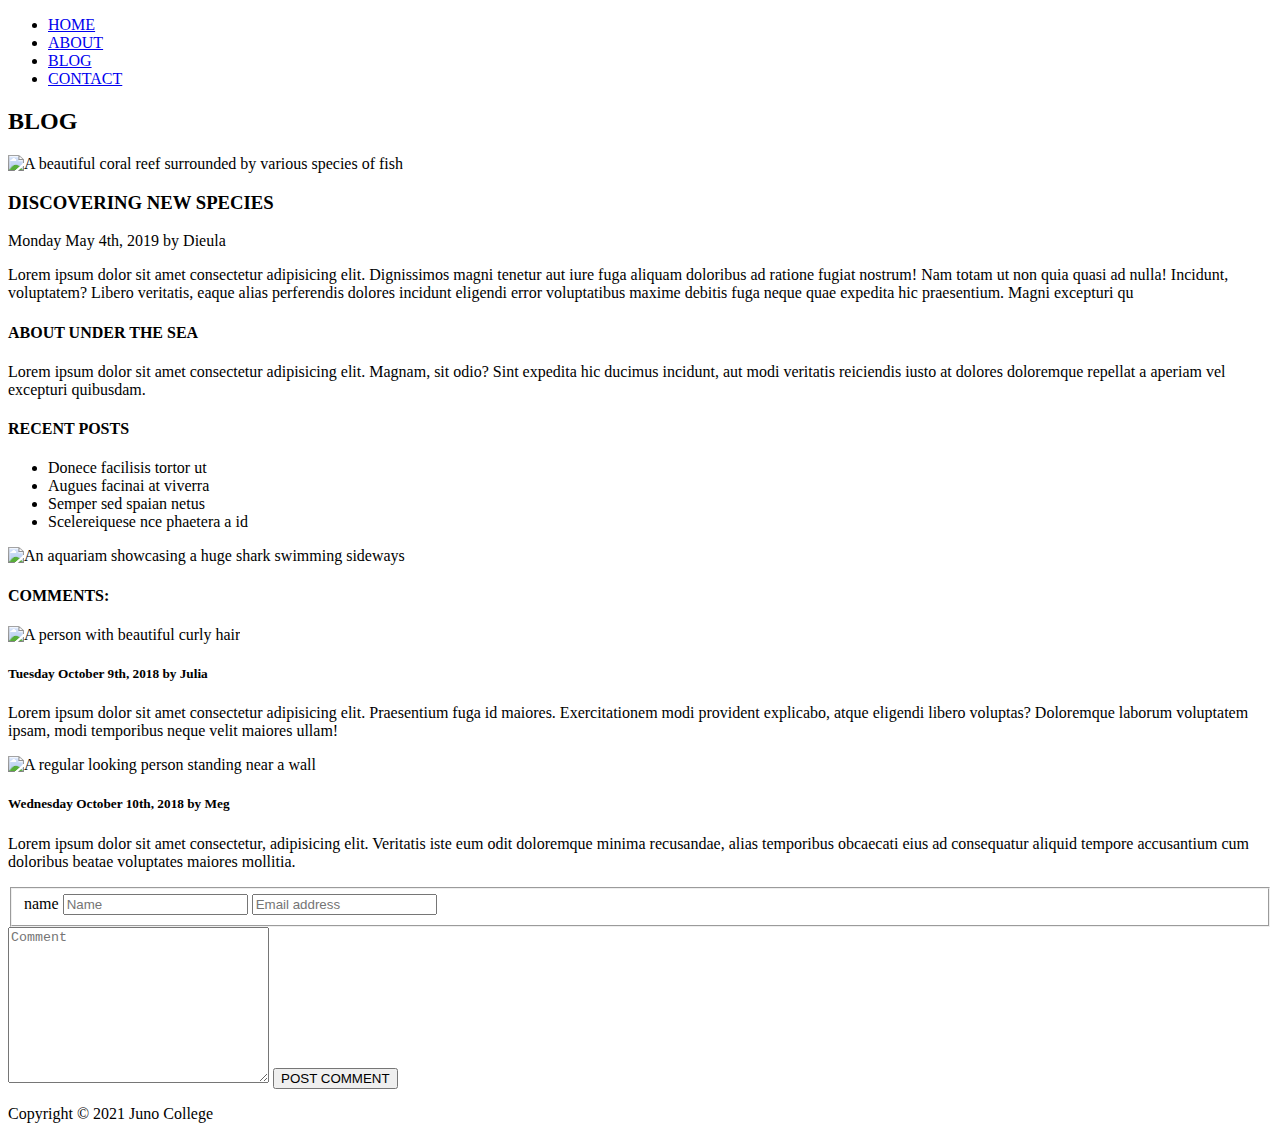
==== blog.html @ 5116150b "Created html for Blog page" ====
<!DOCTYPE html>
<html lang="en">
<head>
    <meta charset="UTF-8">
    <meta http-equiv="X-UA-Compatible" content="IE=edge">
    <meta name="viewport" content="width=device-width, initial-scale=1.0">
    <title>Blog</title>
    <link rel="stylesheet" href="styles/styles.css">
</head>
<body class="blog">

    <header class="wrapper">
        <nav>
            <ul>
                <li><a href="#home">HOME</a></li>
                <li><a href="#about">ABOUT</a></li>
                <li><a href="#blog">BLOG</a></li>
                <li><a href="#contact">CONTACT</a></li>
            </ul>
        </nav>
    </header>

    <main>
        <section class="page-one">
            <div class="info">
                <h2>BLOG</h2>
                <div class="background-design">
                    <div class="background-lightblue"></div>
                    <img src="../project-1-under-the-sea/under-the-sea-assets/blog-post-image.jpg" alt="A beautiful coral reef surrounded by various species of fish">
                </div>
                <div class="info-paragraph wrapper">
                    <h3>DISCOVERING NEW SPECIES</h3>
                    <p>Monday May 4th, 2019 by Dieula</p>
                    <p>Lorem ipsum dolor sit amet consectetur adipisicing elit. Dignissimos magni tenetur aut iure fuga aliquam doloribus ad ratione fugiat nostrum! Nam totam ut non quia quasi ad nulla! Incidunt, voluptatem?
                    Libero veritatis, eaque alias perferendis dolores incidunt eligendi error voluptatibus maxime debitis fuga neque quae expedita hic praesentium. Magni excepturi qu</p>
                </div>
            </div>
            <div class="about">
                <div class="about-info wrapper">
                    <div>
                        <h4>ABOUT UNDER THE SEA</h4>
                        <p>Lorem ipsum dolor sit amet consectetur adipisicing elit. Magnam, sit odio? Sint expedita hic ducimus incidunt, aut modi veritatis reiciendis iusto at dolores doloremque repellat a aperiam vel excepturi quibusdam.</p>
                    </div>
                    <div>
                        <h4>RECENT POSTS</h4>
                        <ul>
                            <li>Donece facilisis tortor ut</li>
                            <li>Augues facinai at viverra</li>
                            <li>Semper sed spaian netus</li>
                            <li>Scelereiquese nce phaetera a id</li>
                        </ul>
                    </div>
                </div>
                <img src="../project-1-under-the-sea/under-the-sea-assets/side-blog-image.jpg" alt="An aquariam showcasing a huge shark swimming sideways">
            </div>
        </section>

        <section class="comments wrapper">
            <div class="comments-one">
                <h4>COMMENTS:</h4>
                <div class="comments-info">
                    <img src="../project-1-under-the-sea/under-the-sea-assets/comment-1.jpg" alt="A person with beautiful curly hair">
                    <div>
                        <h5>Tuesday October 9th, 2018 by Julia</h5>
                        <p>Lorem ipsum dolor sit amet consectetur adipisicing elit. Praesentium fuga id maiores. Exercitationem modi provident explicabo, atque eligendi libero voluptas? Doloremque laborum voluptatem ipsam, modi temporibus neque velit maiores ullam!</p>
                    </div>
                </div>
                <div class="comments-info">
                    <img src="../project-1-under-the-sea/under-the-sea-assets/comment-2.jpg" alt="A regular looking person standing near a wall">
                    <div>
                        <h5>Wednesday October 10th, 2018 by Meg</h5>
                        <p>Lorem ipsum dolor sit amet consectetur, adipisicing elit. Veritatis iste eum odit doloremque minima recusandae, alias temporibus obcaecati eius ad consequatur aliquid tempore accusantium cum doloribus beatae voluptates maiores mollitia.</p>
                    </div>
                </div>
            </div>
            <form action="submit.php" method="POST">
                <fieldset>
                    <label for="name" class="visuallyHidden">name</label>
                    <input type="text" name="use-name" id="name" placeholder="Name">
                    <label for="email" class="visuallyHidden"></label>
                    <input type="email" name="user-email" id="email" placeholder="Email address">
                </fieldset>
                <textarea name="comment" id="comment" cols="30" rows="10" placeholder="Comment"></textarea>
                <button type="submit">POST COMMENT</button>
            </form>
        </section>
    </main>
    <footer>
        <p>Copyright &copy; 2021 Juno College</p>
    </footer>
</body>
</html>
---- styles/styles.css ----
/*# sourceMappingURL=styles.css.map */
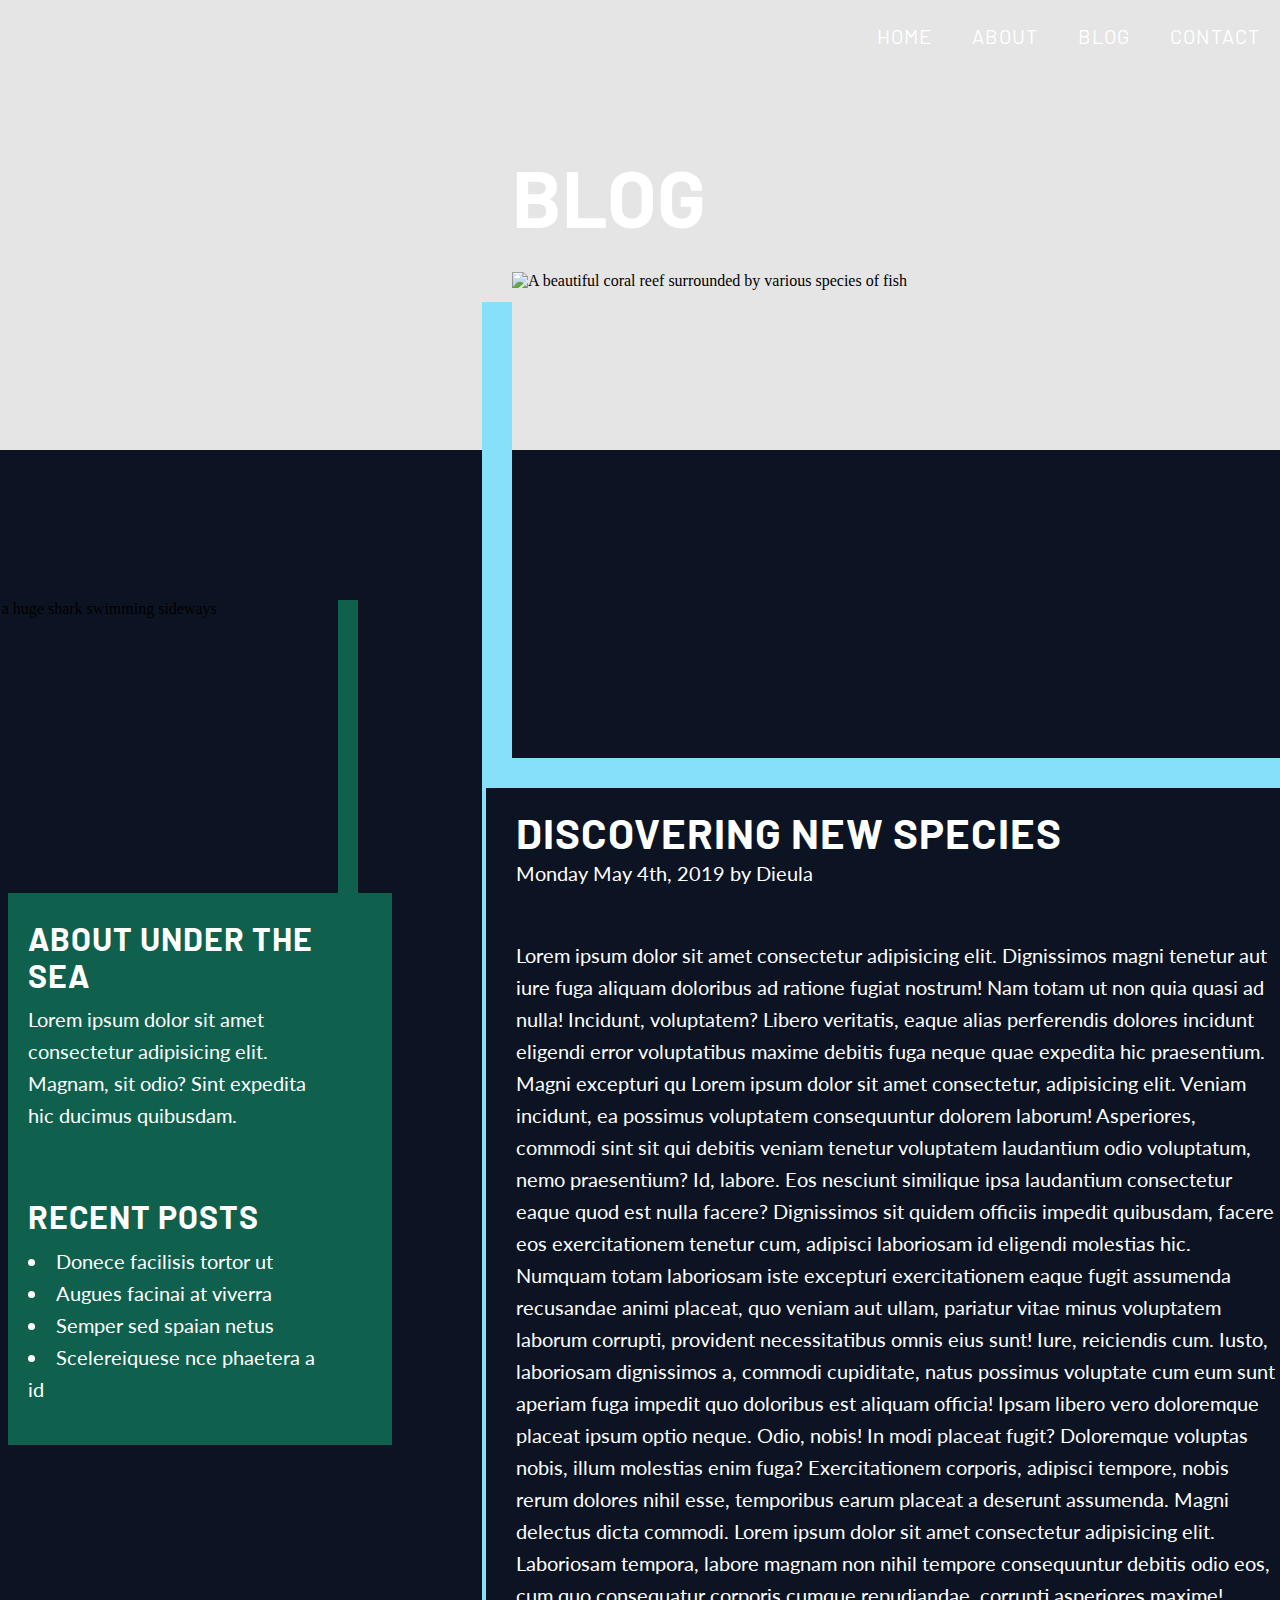
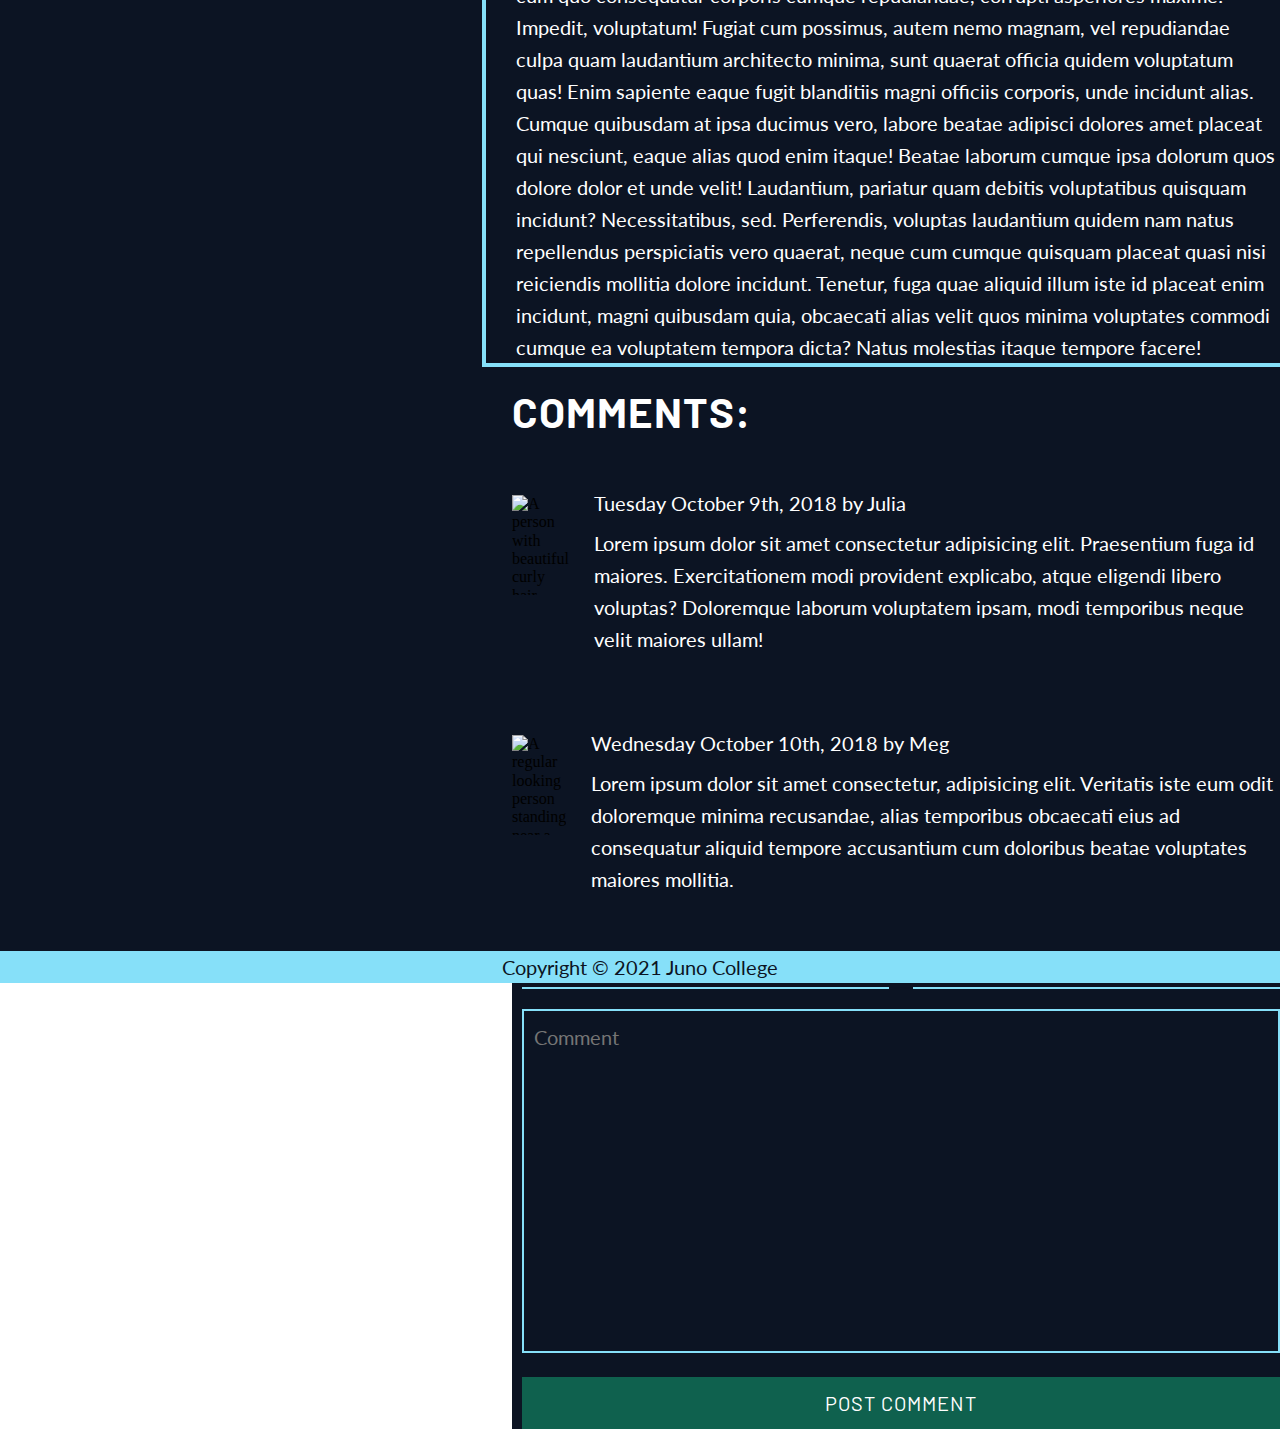
==== commit 5568dc88: "Finished CSS" ====
--- a/blog.html
+++ b/blog.html
@@ -7,86 +7,97 @@
     <title>Blog</title>
     <link rel="stylesheet" href="styles/styles.css">
 </head>
+
 <body class="blog">
-
-    <header class="wrapper">
-        <nav>
+    <header>
+        <nav class="wrapper">
             <ul>
-                <li><a href="#home">HOME</a></li>
-                <li><a href="#about">ABOUT</a></li>
-                <li><a href="#blog">BLOG</a></li>
-                <li><a href="#contact">CONTACT</a></li>
+                <li><a href="file:///c:/Users/erich/Desktop/Bootcamp/projects/eric-howell-project1/index.html">HOME</a></li>
+                <li><a href="file:///c:/Users/erich/Desktop/Bootcamp/projects/eric-howell-project1/index.html#about">ABOUT</a></li>
+                <li><a href="file:///c:/Users/erich/Desktop/Bootcamp/projects/eric-howell-project1/blog.html">BLOG</a></li>
+                <li><a href="file:///c:/Users/erich/Desktop/Bootcamp/projects/eric-howell-project1/contact.html#contact">CONTACT</a></li>
             </ul>
         </nav>
     </header>
 
     <main>
-        <section class="page-one">
-            <div class="info">
+    
+        <div class="main wrapper">
+            <aside>
+                <img class="background-design2" src="../project-1-under-the-sea/under-the-sea-assets/side-blog-image.jpg"
+                alt="An aquariam showcasing a huge shark swimming sideways">
+                <div class="aside-info">
+                    <div class="aside-info-paragraphs">
+                        <h4>ABOUT UNDER THE SEA</h4>
+                        <p>Lorem ipsum dolor sit amet consectetur adipisicing elit. Magnam, sit odio? Sint expedita hic ducimus quibusdam.</p>
+                    </div>
+                    <div class="aside-info-paragraphs">
+                        <h4>RECENT POSTS</h4>
+                        <ul>
+                            <li> Donece facilisis tortor ut</li>
+                            <li> Augues facinai at viverra</li>
+                            <li> Semper sed spaian netus</li>
+                            <li> Scelereiquese nce phaetera a id</li>
+                        </ul>
+                    </div>
+                </div>
+            </aside>
+
+            <section>
                 <h2>BLOG</h2>
-                <div class="background-design">
-                    <div class="background-lightblue"></div>
-                    <img src="../project-1-under-the-sea/under-the-sea-assets/blog-post-image.jpg" alt="A beautiful coral reef surrounded by various species of fish">
-                </div>
-                <div class="info-paragraph wrapper">
+                <img  class="background-design" src="../project-1-under-the-sea/under-the-sea-assets/blog-post-image.jpg" alt="A beautiful coral reef surrounded by various species of fish">
+                <div class="info">
                     <h3>DISCOVERING NEW SPECIES</h3>
                     <p>Monday May 4th, 2019 by Dieula</p>
                     <p>Lorem ipsum dolor sit amet consectetur adipisicing elit. Dignissimos magni tenetur aut iure fuga aliquam doloribus ad ratione fugiat nostrum! Nam totam ut non quia quasi ad nulla! Incidunt, voluptatem?
-                    Libero veritatis, eaque alias perferendis dolores incidunt eligendi error voluptatibus maxime debitis fuga neque quae expedita hic praesentium. Magni excepturi qu</p>
+                    Libero veritatis, eaque alias perferendis dolores incidunt eligendi error voluptatibus maxime debitis fuga neque quae expedita hic praesentium. Magni excepturi qu
+                    Lorem ipsum dolor sit amet consectetur, adipisicing elit. Veniam incidunt, ea possimus voluptatem consequuntur dolorem laborum! Asperiores, commodi sint sit qui debitis veniam tenetur voluptatem laudantium odio voluptatum, nemo praesentium?
+                    Id, labore. Eos nesciunt similique ipsa laudantium consectetur eaque quod est nulla facere? Dignissimos sit quidem officiis impedit quibusdam, facere eos exercitationem tenetur cum, adipisci laboriosam id eligendi molestias hic.
+                    Numquam totam laboriosam iste excepturi exercitationem eaque fugit assumenda recusandae animi placeat, quo veniam aut ullam, pariatur vitae minus voluptatem laborum corrupti, provident necessitatibus omnis eius sunt! Iure, reiciendis cum.
+                    Iusto, laboriosam dignissimos a, commodi cupiditate, natus possimus voluptate cum eum sunt aperiam fuga impedit quo doloribus est aliquam officia! Ipsam libero vero doloremque placeat ipsum optio neque. Odio, nobis!
+                    In modi placeat fugit? Doloremque voluptas nobis, illum molestias enim fuga? Exercitationem corporis, adipisci tempore, nobis rerum dolores nihil esse, temporibus earum placeat a deserunt assumenda. Magni delectus dicta commodi.
+                    Lorem ipsum dolor sit amet consectetur adipisicing elit. Laboriosam tempora, labore magnam non nihil tempore consequuntur debitis odio eos, cum quo consequatur corporis cumque repudiandae, corrupti asperiores maxime! Impedit, voluptatum!
+                    Fugiat cum possimus, autem nemo magnam, vel repudiandae culpa quam laudantium architecto minima, sunt quaerat officia quidem voluptatum quas! Enim sapiente eaque fugit blanditiis magni officiis corporis, unde incidunt alias.
+                    Cumque quibusdam at ipsa ducimus vero, labore beatae adipisci dolores amet placeat qui nesciunt, eaque alias quod enim itaque! Beatae laborum cumque ipsa dolorum quos dolore dolor et unde velit!
+                    Laudantium, pariatur quam debitis voluptatibus quisquam incidunt? Necessitatibus, sed. Perferendis, voluptas laudantium quidem nam natus repellendus perspiciatis vero quaerat, neque cum cumque quisquam placeat quasi nisi reiciendis mollitia dolore incidunt.
+                    Tenetur, fuga quae aliquid illum iste id placeat enim incidunt, magni quibusdam quia, obcaecati alias velit quos minima voluptates commodi cumque ea voluptatem tempora dicta? Natus molestias itaque tempore facere!
+                    <p>
                 </div>
-            </div>
-            <div class="about">
-                <div class="about-info wrapper">
-                    <div>
-                        <h4>ABOUT UNDER THE SEA</h4>
-                        <p>Lorem ipsum dolor sit amet consectetur adipisicing elit. Magnam, sit odio? Sint expedita hic ducimus incidunt, aut modi veritatis reiciendis iusto at dolores doloremque repellat a aperiam vel excepturi quibusdam.</p>
+        
+                <div class="comments">
+                    <h3>COMMENTS:</h3>
+                    <div class="comments-all">
+                        <img src="../project-1-under-the-sea/under-the-sea-assets/comment-1.jpg" alt="A person with beautiful curly hair">
+                        <div class="comments-info">
+                            <p>Tuesday October 9th, 2018 by Julia</p>
+                            <p>Lorem ipsum dolor sit amet consectetur adipisicing elit. Praesentium fuga id maiores. Exercitationem modi provident explicabo, atque eligendi libero voluptas? Doloremque laborum voluptatem ipsam, modi temporibus neque velit maiores ullam!</p>
+                        </div>
                     </div>
-                    <div>
-                        <h4>RECENT POSTS</h4>
-                        <ul>
-                            <li>Donece facilisis tortor ut</li>
-                            <li>Augues facinai at viverra</li>
-                            <li>Semper sed spaian netus</li>
-                            <li>Scelereiquese nce phaetera a id</li>
-                        </ul>
+                    <div class="comments-all">
+                        <img src="../project-1-under-the-sea/under-the-sea-assets/comment-2.jpg" alt="A regular looking person standing near a wall">
+                        <div class="comments-info">
+                            <p>Wednesday October 10th, 2018 by Meg</p>
+                            <p>Lorem ipsum dolor sit amet consectetur, adipisicing elit. Veritatis iste eum odit doloremque minima recusandae, alias temporibus obcaecati eius ad consequatur aliquid tempore accusantium cum doloribus beatae voluptates maiores mollitia.</p>
+                        </div>
                     </div>
                 </div>
-                <img src="../project-1-under-the-sea/under-the-sea-assets/side-blog-image.jpg" alt="An aquariam showcasing a huge shark swimming sideways">
-            </div>
-        </section>
 
-        <section class="comments wrapper">
-            <div class="comments-one">
-                <h4>COMMENTS:</h4>
-                <div class="comments-info">
-                    <img src="../project-1-under-the-sea/under-the-sea-assets/comment-1.jpg" alt="A person with beautiful curly hair">
-                    <div>
-                        <h5>Tuesday October 9th, 2018 by Julia</h5>
-                        <p>Lorem ipsum dolor sit amet consectetur adipisicing elit. Praesentium fuga id maiores. Exercitationem modi provident explicabo, atque eligendi libero voluptas? Doloremque laborum voluptatem ipsam, modi temporibus neque velit maiores ullam!</p>
-                    </div>
-                </div>
-                <div class="comments-info">
-                    <img src="../project-1-under-the-sea/under-the-sea-assets/comment-2.jpg" alt="A regular looking person standing near a wall">
-                    <div>
-                        <h5>Wednesday October 10th, 2018 by Meg</h5>
-                        <p>Lorem ipsum dolor sit amet consectetur, adipisicing elit. Veritatis iste eum odit doloremque minima recusandae, alias temporibus obcaecati eius ad consequatur aliquid tempore accusantium cum doloribus beatae voluptates maiores mollitia.</p>
-                    </div>
-                </div>
-            </div>
-            <form action="submit.php" method="POST">
-                <fieldset>
-                    <label for="name" class="visuallyHidden">name</label>
-                    <input type="text" name="use-name" id="name" placeholder="Name">
-                    <label for="email" class="visuallyHidden"></label>
-                    <input type="email" name="user-email" id="email" placeholder="Email address">
-                </fieldset>
-                <textarea name="comment" id="comment" cols="30" rows="10" placeholder="Comment"></textarea>
-                <button type="submit">POST COMMENT</button>
-            </form>
-        </section>
+                <form action="submit.php" method="POST">
+                    <fieldset>
+                        <label for="name" class="visuallyHidden">name</label>
+                        <input type="text" name="use-name" id="name" placeholder="Name">
+                        <label for="email" class="visuallyHidden"></label>
+                        <input type="email" name="user-email" id="email" placeholder="Email address">
+                    </fieldset>
+                    <textarea name="comment" id="comment" cols="30" rows="10" placeholder="Comment"></textarea>
+                    <button type="submit">POST COMMENT</button>
+                </form>
+            </section>
+        </div>
+        
+        <footer>
+            <p>Copyright &copy; 2021 Juno College</p>
+        </footer>
     </main>
-    <footer>
-        <p>Copyright &copy; 2021 Juno College</p>
-    </footer>
 </body>
 </html>--- a/styles/styles.css
+++ b/styles/styles.css
@@ -1,2 +1,799 @@
-
-/*# sourceMappingURL=styles.css.map */+@import url("https://fonts.googleapis.com/css2?family=Barlow:wght@700&family=Lato&display=swap");
+html {
+  line-height: 1.15;
+  -ms-text-size-adjust: 100%;
+  -webkit-text-size-adjust: 100%;
+}
+
+body {
+  margin: 0;
+}
+
+article, aside, footer, header, nav, section {
+  display: block;
+}
+
+h1 {
+  font-size: 2em;
+  margin: 0.67em 0;
+}
+
+figcaption, figure, main {
+  display: block;
+}
+
+figure {
+  margin: 1em 40px;
+}
+
+hr {
+  -webkit-box-sizing: content-box;
+          box-sizing: content-box;
+  height: 0;
+  overflow: visible;
+}
+
+pre {
+  font-family: monospace, monospace;
+  font-size: 1em;
+}
+
+a {
+  background-color: transparent;
+  -webkit-text-decoration-skip: objects;
+}
+
+abbr[title] {
+  border-bottom: none;
+  text-decoration: underline;
+  -webkit-text-decoration: underline dotted;
+          text-decoration: underline dotted;
+}
+
+b, strong {
+  font-weight: inherit;
+}
+
+b, strong {
+  font-weight: bolder;
+}
+
+code, kbd, samp {
+  font-family: monospace, monospace;
+  font-size: 1em;
+}
+
+dfn {
+  font-style: italic;
+}
+
+mark {
+  background-color: #ff0;
+  color: #000;
+}
+
+small {
+  font-size: 80%;
+}
+
+sub, sup {
+  font-size: 75%;
+  line-height: 0;
+  position: relative;
+  vertical-align: baseline;
+}
+
+sub {
+  bottom: -0.25em;
+}
+
+sup {
+  top: -0.5em;
+}
+
+audio, video {
+  display: inline-block;
+}
+
+audio:not([controls]) {
+  display: none;
+  height: 0;
+}
+
+img {
+  border-style: none;
+}
+
+svg:not(:root) {
+  overflow: hidden;
+}
+
+button, input, optgroup, select, textarea {
+  font-family: sans-serif;
+  font-size: 100%;
+  line-height: 1.15;
+  margin: 0;
+}
+
+button, input {
+  overflow: visible;
+}
+
+button, select {
+  text-transform: none;
+}
+
+button, html [type=button], [type=reset], [type=submit] {
+  -webkit-appearance: button;
+}
+
+button::-moz-focus-inner, [type=button]::-moz-focus-inner, [type=reset]::-moz-focus-inner, [type=submit]::-moz-focus-inner {
+  border-style: none;
+  padding: 0;
+}
+
+button:-moz-focusring, [type=button]:-moz-focusring, [type=reset]:-moz-focusring, [type=submit]:-moz-focusring {
+  outline: 1px dotted ButtonText;
+}
+
+fieldset {
+  padding: 0.35em 0.75em 0.625em;
+}
+
+legend {
+  -webkit-box-sizing: border-box;
+          box-sizing: border-box;
+  color: inherit;
+  display: table;
+  max-width: 100%;
+  padding: 0;
+  white-space: normal;
+}
+
+progress {
+  display: inline-block;
+  vertical-align: baseline;
+}
+
+textarea {
+  overflow: auto;
+}
+
+[type=checkbox], [type=radio] {
+  -webkit-box-sizing: border-box;
+          box-sizing: border-box;
+  padding: 0;
+}
+
+[type=number]::-webkit-inner-spin-button, [type=number]::-webkit-outer-spin-button {
+  height: auto;
+}
+
+[type=search] {
+  -webkit-appearance: textfield;
+  outline-offset: -2px;
+}
+
+[type=search]::-webkit-search-cancel-button, [type=search]::-webkit-search-decoration {
+  -webkit-appearance: none;
+}
+
+::-webkit-file-upload-button {
+  -webkit-appearance: button;
+  font: inherit;
+}
+
+details, menu {
+  display: block;
+}
+
+summary {
+  display: list-item;
+}
+
+canvas {
+  display: inline-block;
+}
+
+template {
+  display: none;
+}
+
+[hidden] {
+  display: none;
+}
+
+.clearfix:after {
+  visibility: hidden;
+  display: block;
+  font-size: 0;
+  content: "";
+  clear: both;
+  height: 0;
+}
+
+html {
+  -webkit-box-sizing: border-box;
+  box-sizing: border-box;
+}
+
+*, *:before, *:after {
+  -webkit-box-sizing: inherit;
+          box-sizing: inherit;
+}
+
+.visuallyHidden:not(:focus):not(:active) {
+  position: absolute;
+  width: 1px;
+  height: 1px;
+  margin: -1px;
+  border: 0;
+  padding: 0;
+  white-space: nowrap;
+  -webkit-clip-path: inset(100%);
+          clip-path: inset(100%);
+  clip: rect(0 0 0);
+  overflow: hidden;
+}
+
+.sr-only {
+  position: absolute;
+  width: 1px;
+  height: 1px;
+  margin: -1px;
+  border: 0;
+  padding: 0;
+  white-space: nowrap;
+  -webkit-clip-path: inset(100%);
+          clip-path: inset(100%);
+  clip: rect(0 0 0 0);
+  overflow: hidden;
+}
+
+.wrapper {
+  max-width: 1600px;
+  width: 100%;
+  margin: 0 auto;
+}
+
+img {
+  display: block;
+  width: 100%;
+  height: auto;
+}
+
+h1, h2, h3, h4, p, ul, li, a, fieldset, input, label, textarea, button, i {
+  margin: 0;
+  padding: 0;
+}
+
+li {
+  list-style: none;
+}
+
+a {
+  text-decoration: none;
+}
+
+nav ul {
+  display: -webkit-box;
+  display: -ms-flexbox;
+  display: flex;
+  -webkit-box-pack: end;
+      -ms-flex-pack: end;
+          justify-content: end;
+}
+nav ul li {
+  padding: 0 20px;
+  margin-top: 20px;
+}
+nav ul li a:hover {
+  color: #86e0f9;
+}
+
+.background-design {
+  -webkit-box-shadow: -30px 30px #86e0f9;
+          box-shadow: -30px 30px #86e0f9;
+}
+
+.background-design2 {
+  -webkit-box-shadow: 30px 30px #86e0f9;
+          box-shadow: 30px 30px #86e0f9;
+}
+
+.find {
+  font-family: "Barlow", sans-serif;
+  font-size: 20px;
+  line-height: 32px;
+  letter-spacing: 1px;
+  color: #0c1423;
+  background-color: #86e0f9;
+  padding: 15px 30px;
+  border-radius: 3px;
+}
+
+.find:hover {
+  background-color: #ffffff;
+}
+
+.read {
+  font-family: "Barlow", sans-serif;
+  font-size: 20px;
+  line-height: 32px;
+  letter-spacing: 1px;
+  color: #ffffff;
+  background-color: black;
+  padding: 10px 20px;
+}
+
+.read:hover {
+  background-color: #86e0f9;
+}
+
+h1 {
+  font-family: "Barlow", sans-serif;
+  font-size: 138px;
+  line-height: 126px;
+  color: #ffffff;
+}
+
+h2 {
+  font-family: "Barlow", sans-serif;
+  font-size: 80px;
+  line-height: 92px;
+  color: #ffffff;
+}
+
+h3 {
+  font-family: "Barlow", sans-serif;
+  font-size: 42px;
+  letter-spacing: 1px;
+  color: #ffffff;
+}
+
+h4 {
+  font-family: "Barlow", sans-serif;
+  font-size: 32px;
+  letter-spacing: 1px;
+  color: #ffffff;
+}
+
+nav {
+  font-family: "Barlow", sans-serif;
+  font-size: 20px;
+  line-height: 29px;
+  letter-spacing: 1px;
+  color: #ffffff;
+}
+
+a {
+  font-family: "Barlow", sans-serif;
+  font-size: 20px;
+  line-height: 32px;
+  letter-spacing: 1px;
+  color: white;
+}
+
+p {
+  font-family: "Lato", sans-serif;
+  font-size: 20px;
+  line-height: 32px;
+  color: #ffffff;
+}
+
+form {
+  padding-left: 10px;
+}
+
+input,
+textarea {
+  background-color: #0f614e;
+  font-family: "Lato", sans-serif;
+  font-size: 20px;
+  line-height: 32px;
+  color: #ffffff;
+  padding: 10px;
+  border: none;
+}
+
+input {
+  width: calc(50% - 12px);
+  margin-bottom: 20px;
+  border-bottom: 2px solid #86e0f9;
+}
+
+#name {
+  margin-right: 10px;
+  padding-left: 20px;
+}
+
+input:last-child {
+  margin-left: 10px;
+  padding-left: 20px;
+}
+
+fieldset {
+  border: none;
+}
+
+input:focus,
+textarea:focus {
+  outline: none;
+}
+
+textarea {
+  resize: none;
+  border: 2px solid #86e0f9;
+}
+
+button {
+  display: block;
+  font-family: "Barlow", sans-serif;
+  font-size: 20px;
+  line-height: 32px;
+  letter-spacing: 1px;
+  color: #ffffff;
+  width: 100%;
+  background-color: black;
+  border: none;
+  padding: 10px 0;
+  margin-bottom: 20px;
+  margin-top: 20px;
+}
+
+footer {
+  background-color: #86e0f9;
+  position: relative;
+  bottom: 0;
+}
+footer p {
+  color: #0c1423;
+  text-align: center;
+}
+
+.index header {
+  background-image: -webkit-gradient(linear, left top, left bottom, from(rgba(0, 0, 0, 0.5)), to(rgba(0, 0, 0, 0.5))), url(./under-the-sea-assets/header-image.jpg);
+  background-image: linear-gradient(rgba(0, 0, 0, 0.5), rgba(0, 0, 0, 0.5)), url(./under-the-sea-assets/header-image.jpg);
+  background-repeat: no-repeat;
+  background-size: cover;
+  position: relative;
+  background-position: top;
+  height: 80vh;
+}
+
+.index .header-info {
+  display: -webkit-box;
+  display: -ms-flexbox;
+  display: flex;
+  margin-top: 120px;
+}
+
+.index header img {
+  position: absolute;
+  right: 0;
+  width: 50%;
+}
+
+.page-one {
+  background-color: #0c1423;
+  height: 70vh;
+  text-align: center;
+}
+.page-one div {
+  position: relative;
+  top: 250px;
+  padding: 0 100px;
+}
+.page-one div p {
+  padding-bottom: 40px;
+}
+.page-one div h3 {
+  padding-bottom: 20px;
+}
+
+.page-two {
+  background-color: #0f614e;
+}
+
+.page-two-addition img {
+  float: left;
+  width: 45%;
+  margin-right: 200px;
+  position: relative;
+  bottom: 29px;
+}
+
+.page-two-nemo img {
+  float: right;
+  width: 45%;
+  margin-left: 200px;
+  position: relative;
+  top: 29px;
+}
+
+.page-two-nemo div:nth-child(2) {
+  text-align: right;
+}
+
+.page-two-text {
+  padding-top: 100px;
+}
+.page-two-text h4 {
+  padding-bottom: 20px;
+}
+.page-two-text p {
+  padding-bottom: 40px;
+}
+
+.page-three {
+  background-color: #0c1423;
+  padding-top: 100px;
+  padding-bottom: 30px;
+}
+
+.page-three-info {
+  display: -webkit-box;
+  display: -ms-flexbox;
+  display: flex;
+  -ms-flex-wrap: wrap;
+      flex-wrap: wrap;
+}
+
+.page-three-text {
+  width: 50%;
+  padding-bottom: 50px;
+}
+.page-three-text p {
+  padding-left: 70px;
+}
+.page-three-text h4 {
+  padding-bottom: 20px;
+}
+
+.page-three-text:nth-child(2n) {
+  padding-left: 40px;
+}
+
+.index i {
+  background-color: #86e0f9;
+  color: #0c1423;
+  padding: 10px;
+  border-radius: 50%;
+  margin-right: 15px;
+}
+
+.page-five {
+  background-color: #0c1423;
+}
+
+.page-five .wrapper {
+  display: -webkit-box;
+  display: -ms-flexbox;
+  display: flex;
+  padding: 90px 0;
+}
+
+.page-five img {
+  -webkit-box-ordinal-group: 0;
+      -ms-flex-order: -1;
+          order: -1;
+}
+
+.page-five-info {
+  margin-left: 100px;
+}
+.page-five-info p {
+  padding-bottom: 50px;
+}
+.page-five-info h3 {
+  padding-bottom: 25px;
+}
+
+.page-six {
+  background-color: #0f614e;
+}
+
+.page-six-info {
+  display: -webkit-box;
+  display: -ms-flexbox;
+  display: flex;
+  -webkit-box-pack: justify;
+      -ms-flex-pack: justify;
+          justify-content: space-between;
+  padding: 80px 0;
+}
+.page-six-info img {
+  width: 31%;
+}
+
+.blog header {
+  background-image: -webkit-gradient(linear, left top, left bottom, from(rgba(0, 0, 0, 0.1)), to(rgba(0, 0, 0, 0.1))), url(./under-the-sea-assets/blog-header.jpg);
+  background-image: linear-gradient(rgba(0, 0, 0, 0.1), rgba(0, 0, 0, 0.1)), url(./under-the-sea-assets/blog-header.jpg);
+  height: 50vh;
+  background-size: cover;
+}
+
+.blog main {
+  background-color: #0c1423;
+}
+
+.blog .main {
+  display: -webkit-box;
+  display: -ms-flexbox;
+  display: flex;
+  -webkit-box-pack: justify;
+      -ms-flex-pack: justify;
+          justify-content: space-between;
+}
+
+.blog section {
+  width: 60%;
+  position: relative;
+  bottom: 300px;
+  margin-bottom: -330px;
+}
+.blog section .background-design {
+  width: 116%;
+  height: 20%;
+}
+
+.blog aside {
+  width: 30%;
+  margin-top: 150px;
+}
+.blog aside img {
+  width: 135%;
+  position: relative;
+  right: 180px;
+  height: 15%;
+  -webkit-box-shadow: 20px 0px #0f614e;
+          box-shadow: 20px 0px #0f614e;
+}
+
+.blog .aside-info {
+  background-color: #0f614e;
+  position: relative;
+  left: 8px;
+}
+
+.blog .aside-info-paragraphs {
+  padding: 27px 60px 40px 20px;
+}
+.blog .aside-info-paragraphs h4 {
+  padding-bottom: 10px;
+}
+
+.blog .aside-info-paragraphs ul {
+  font-family: "Lato", sans-serif;
+  font-size: 20px;
+  line-height: 32px;
+  color: #ffffff;
+}
+.blog .aside-info-paragraphs ul li {
+  list-style: disc;
+  list-style-position: inside;
+}
+
+.blog section h2 {
+  padding-bottom: 30px;
+}
+
+.info h3 {
+  padding-top: 50px;
+}
+
+.info p:nth-child(2) {
+  margin-bottom: 50px;
+}
+
+.info {
+  border-bottom: 4px solid #86e0f9;
+  border-left: 4px solid #86e0f9;
+  margin-left: -30px;
+  padding-left: 30px;
+}
+
+.comments-all {
+  display: -webkit-box;
+  display: -ms-flexbox;
+  display: flex;
+  padding: 40px 0;
+}
+
+.comments-info {
+  padding-left: 25px;
+}
+
+.comments h3 {
+  padding: 20px 0;
+}
+
+.comments p:first-child {
+  margin-bottom: 8px;
+  margin-top: -8px;
+}
+
+.comments img {
+  height: 100px;
+  width: 100px;
+}
+
+.blog form {
+  background-color: #0c1423;
+}
+
+.blog input,
+.blog textarea {
+  background-color: #0c1423;
+}
+
+.blog textarea {
+  width: 100%;
+}
+
+.blog button {
+  background-color: #0f614e;
+}
+
+.contact header {
+  background-image: url(./under-the-sea-assets/contact-header.jpg);
+  height: 50vh;
+}
+
+.contact main {
+  background-color: #0c1423;
+  height: 50vh;
+}
+
+.contact section {
+  display: -webkit-box;
+  display: -ms-flexbox;
+  display: flex;
+  -webkit-box-align: end;
+      -ms-flex-align: end;
+          align-items: end;
+  position: relative;
+}
+
+.right-side {
+  position: absolute;
+  bottom: 0px;
+  right: -80px;
+}
+
+.right-side h2 {
+  padding-bottom: 15px;
+}
+
+.contact aside {
+  -webkit-box-ordinal-group: 0;
+      -ms-flex-order: -1;
+          order: -1;
+  margin-top: 100px;
+}
+
+.contact .background-design {
+  background-color: #0f614e;
+  padding: 50px 50px 10px 50px;
+}
+
+.contact .site-info {
+  font-family: "Lato", sans-serif;
+  font-size: 20px;
+  line-height: 32px;
+  color: #ffffff;
+}
+
+.contact .social-icons {
+  font-family: "Barlow", sans-serif;
+  font-size: 32px;
+  letter-spacing: 1px;
+  color: #ffffff;
+}
+.contact .social-icons i {
+  padding: 10px;
+}
+
+.contact i:first-child {
+  padding-left: 0;
+}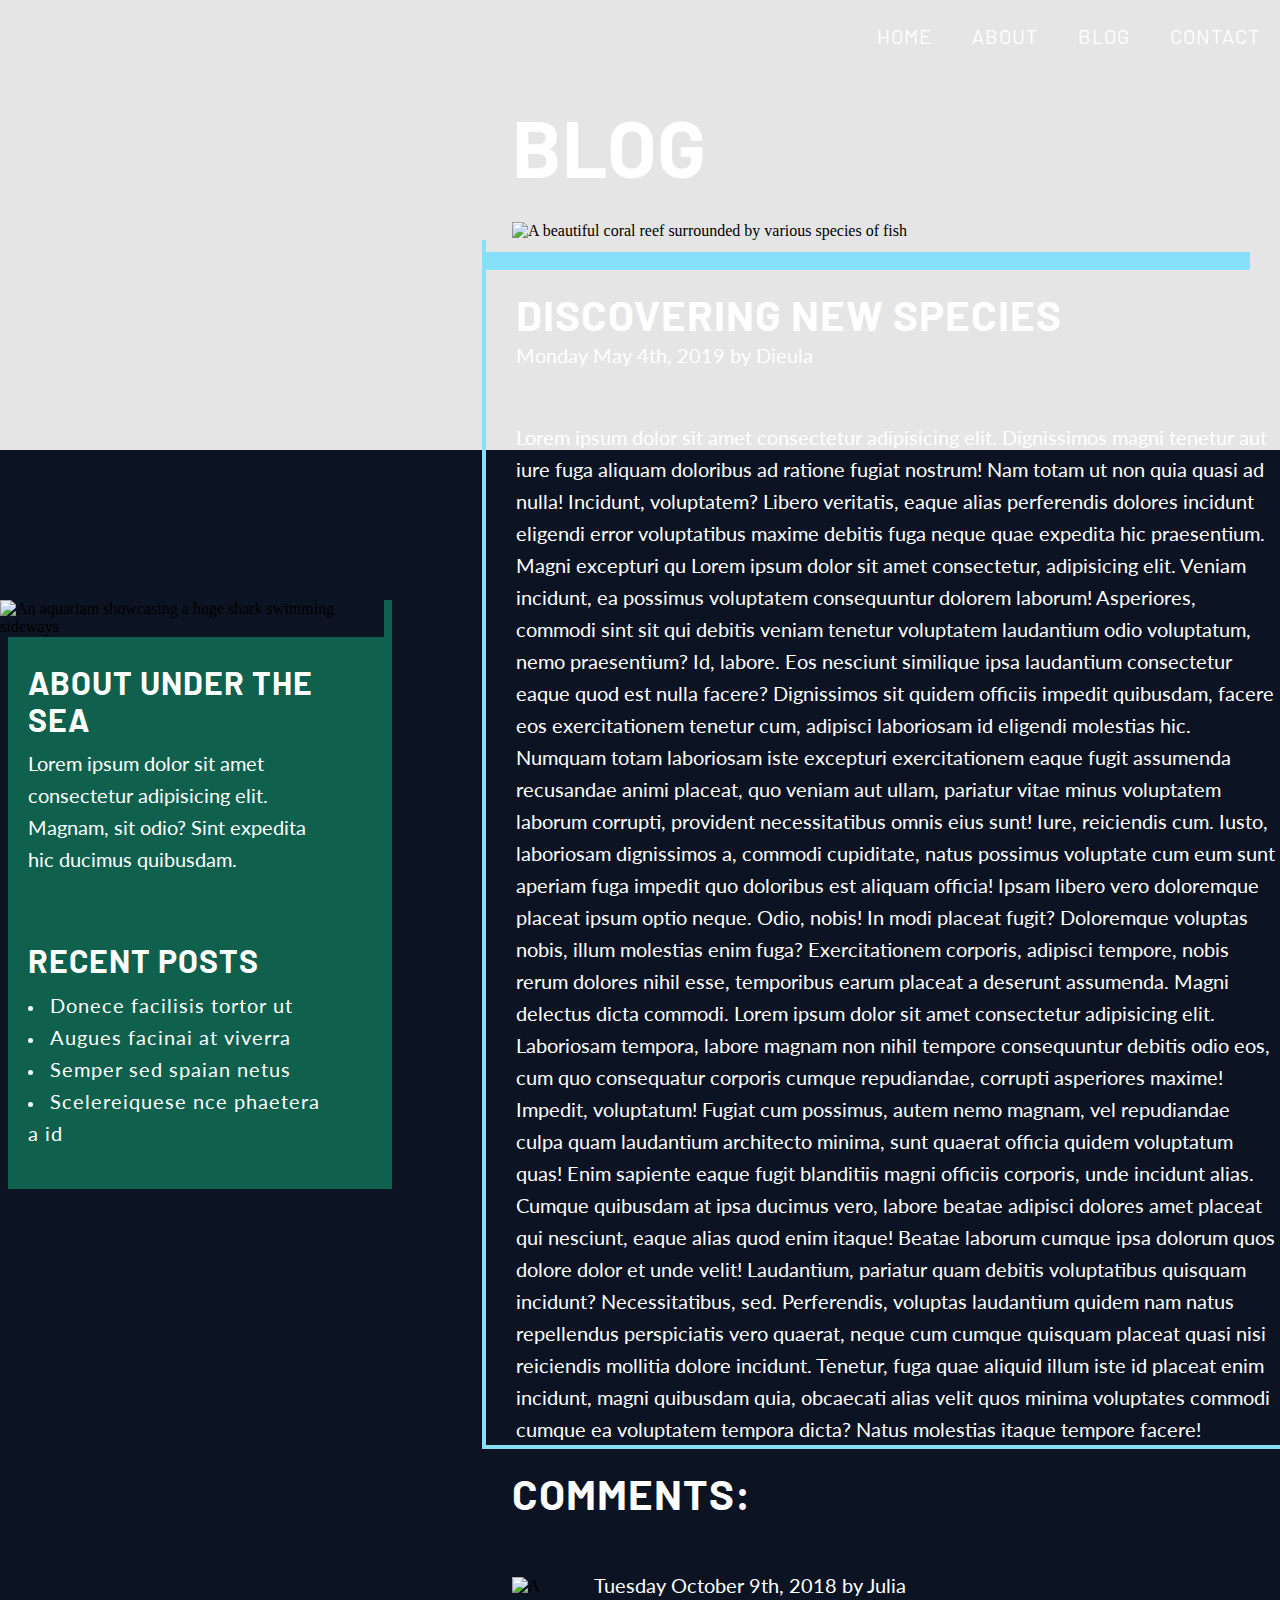
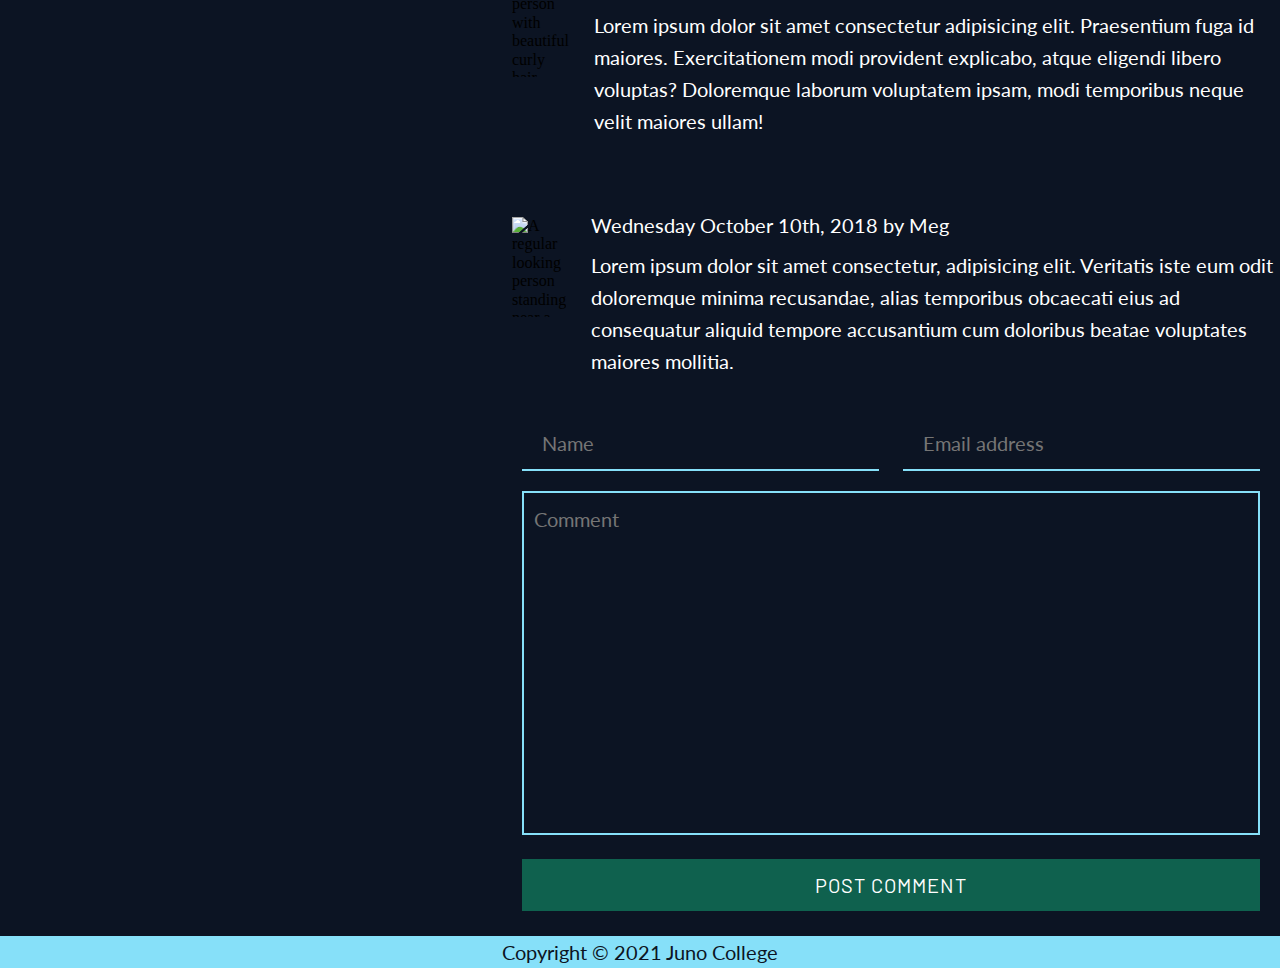
==== commit 0c97a5e8: "Final review of code" ====
--- a/blog.html
+++ b/blog.html
@@ -12,19 +12,18 @@
     <header>
         <nav class="wrapper">
             <ul>
-                <li><a href="file:///c:/Users/erich/Desktop/Bootcamp/projects/eric-howell-project1/index.html">HOME</a></li>
-                <li><a href="file:///c:/Users/erich/Desktop/Bootcamp/projects/eric-howell-project1/index.html#about">ABOUT</a></li>
-                <li><a href="file:///c:/Users/erich/Desktop/Bootcamp/projects/eric-howell-project1/blog.html">BLOG</a></li>
-                <li><a href="file:///c:/Users/erich/Desktop/Bootcamp/projects/eric-howell-project1/contact.html#contact">CONTACT</a></li>
+                <li><a href="index.html">HOME</a></li>
+                <li><a href="index.html#about">ABOUT</a></li>
+                <li><a href="blog.html">BLOG</a></li>
+                <li><a href="contact.html">CONTACT</a></li>
             </ul>
         </nav>
     </header>
 
     <main>
-    
         <div class="main wrapper">
             <aside>
-                <img class="background-design2" src="../project-1-under-the-sea/under-the-sea-assets/side-blog-image.jpg"
+                <img class="background-design2" src="./styles/under-the-sea-assets/side-blog-image.jpg"
                 alt="An aquariam showcasing a huge shark swimming sideways">
                 <div class="aside-info">
                     <div class="aside-info-paragraphs">
@@ -34,10 +33,11 @@
                     <div class="aside-info-paragraphs">
                         <h4>RECENT POSTS</h4>
                         <ul>
-                            <li> Donece facilisis tortor ut</li>
-                            <li> Augues facinai at viverra</li>
-                            <li> Semper sed spaian netus</li>
-                            <li> Scelereiquese nce phaetera a id</li>
+                            <li><a href="#article1"> Donece facilisis tortor ut</a>
+                            </li>
+                            <li><a href="#article2"> Augues facinai at viverra</a></li>
+                            <li><a href="#article3"> Semper sed spaian netus</a></li>
+                            <li><a href="#article4"> Scelereiquese nce phaetera a id</a></li>
                         </ul>
                     </div>
                 </div>
@@ -45,7 +45,7 @@
 
             <section>
                 <h2>BLOG</h2>
-                <img  class="background-design" src="../project-1-under-the-sea/under-the-sea-assets/blog-post-image.jpg" alt="A beautiful coral reef surrounded by various species of fish">
+                <img  class="background-design" src="./styles/under-the-sea-assets/blog-post-image.jpg" alt="A beautiful coral reef surrounded by various species of fish">
                 <div class="info">
                     <h3>DISCOVERING NEW SPECIES</h3>
                     <p>Monday May 4th, 2019 by Dieula</p>
@@ -67,14 +67,14 @@
                 <div class="comments">
                     <h3>COMMENTS:</h3>
                     <div class="comments-all">
-                        <img src="../project-1-under-the-sea/under-the-sea-assets/comment-1.jpg" alt="A person with beautiful curly hair">
+                        <img src="./styles/under-the-sea-assets/comment-1.jpg" alt="A person with beautiful curly hair">
                         <div class="comments-info">
                             <p>Tuesday October 9th, 2018 by Julia</p>
                             <p>Lorem ipsum dolor sit amet consectetur adipisicing elit. Praesentium fuga id maiores. Exercitationem modi provident explicabo, atque eligendi libero voluptas? Doloremque laborum voluptatem ipsam, modi temporibus neque velit maiores ullam!</p>
                         </div>
                     </div>
                     <div class="comments-all">
-                        <img src="../project-1-under-the-sea/under-the-sea-assets/comment-2.jpg" alt="A regular looking person standing near a wall">
+                        <img src="./styles/under-the-sea-assets/comment-2.jpg" alt="A regular looking person standing near a wall">
                         <div class="comments-info">
                             <p>Wednesday October 10th, 2018 by Meg</p>
                             <p>Lorem ipsum dolor sit amet consectetur, adipisicing elit. Veritatis iste eum odit doloremque minima recusandae, alias temporibus obcaecati eius ad consequatur aliquid tempore accusantium cum doloribus beatae voluptates maiores mollitia.</p>
--- a/styles/styles.css
+++ b/styles/styles.css
@@ -441,6 +441,10 @@
   margin-top: 20px;
 }
 
+button:hover {
+  background-color: gray;
+}
+
 footer {
   background-color: #86e0f9;
   position: relative;
@@ -617,6 +621,48 @@
   background-color: #0c1423;
 }
 
+.blog aside {
+  width: 30%;
+  margin-top: 150px;
+}
+.blog aside img {
+  width: 135%;
+  position: relative;
+  right: 180px;
+  height: 15%;
+  -webkit-box-shadow: 20px 0px #0f614e;
+          box-shadow: 20px 0px #0f614e;
+}
+
+.blog .aside-info {
+  background-color: #0f614e;
+  position: relative;
+  left: 8px;
+}
+
+.blog .aside-info-paragraphs {
+  padding: 27px 60px 40px 20px;
+}
+.blog .aside-info-paragraphs h4 {
+  padding-bottom: 10px;
+}
+
+.blog .aside-info-paragraphs ul li {
+  list-style: disc;
+  list-style-position: inside;
+  color: #ffffff;
+}
+.blog .aside-info-paragraphs ul li a {
+  font-family: "Lato", sans-serif;
+  font-size: 20px;
+  line-height: 32px;
+  color: #ffffff;
+}
+
+.blog .aside-info-paragraphs a:hover {
+  color: #86e0f9;
+}
+
 .blog .main {
   display: -webkit-box;
   display: -ms-flexbox;
@@ -637,43 +683,6 @@
   height: 20%;
 }
 
-.blog aside {
-  width: 30%;
-  margin-top: 150px;
-}
-.blog aside img {
-  width: 135%;
-  position: relative;
-  right: 180px;
-  height: 15%;
-  -webkit-box-shadow: 20px 0px #0f614e;
-          box-shadow: 20px 0px #0f614e;
-}
-
-.blog .aside-info {
-  background-color: #0f614e;
-  position: relative;
-  left: 8px;
-}
-
-.blog .aside-info-paragraphs {
-  padding: 27px 60px 40px 20px;
-}
-.blog .aside-info-paragraphs h4 {
-  padding-bottom: 10px;
-}
-
-.blog .aside-info-paragraphs ul {
-  font-family: "Lato", sans-serif;
-  font-size: 20px;
-  line-height: 32px;
-  color: #ffffff;
-}
-.blog .aside-info-paragraphs ul li {
-  list-style: disc;
-  list-style-position: inside;
-}
-
 .blog section h2 {
   padding-bottom: 30px;
 }
@@ -733,6 +742,10 @@
 
 .blog button {
   background-color: #0f614e;
+}
+
+.blog button:hover {
+  background-color: gray;
 }
 
 .contact header {
@@ -757,7 +770,6 @@
 
 .right-side {
   position: absolute;
-  bottom: 0px;
   right: -80px;
 }
 
@@ -785,15 +797,407 @@
 }
 
 .contact .social-icons {
+  padding-bottom: 10px;
+}
+
+.contact .social-icons a {
   font-family: "Barlow", sans-serif;
   font-size: 32px;
   letter-spacing: 1px;
   color: #ffffff;
-}
-.contact .social-icons i {
   padding: 10px;
 }
 
-.contact i:first-child {
+.contact a:first-child {
   padding-left: 0;
+}
+
+.contact a:hover {
+  color: #86e0f9;
+}
+
+@media (max-width: 1600px) {
+  .index .page-one {
+    height: 50vh;
+  }
+  .index .page-one div {
+    top: 90px;
+  }
+
+  .index .page-two-text {
+    padding-top: 50px;
+  }
+
+  .index .page-two-addition img {
+    margin-right: 100px;
+  }
+
+  .index .page-two-nemo img {
+    margin-left: 100px;
+  }
+}
+@media (max-width: 1160px) {
+  .index .page-one {
+    height: auto;
+  }
+  .index .page-one div {
+    position: initial;
+    padding: 100px;
+  }
+
+  .index .page-two-addition,
+.index .page-two-nemo {
+    display: -webkit-box;
+    display: -ms-flexbox;
+    display: flex;
+    -webkit-box-orient: vertical;
+    -webkit-box-direction: normal;
+        -ms-flex-direction: column;
+            flex-direction: column;
+    -webkit-box-align: center;
+        -ms-flex-align: center;
+            align-items: center;
+  }
+
+  .index .page-two-addition {
+    padding-top: 45px;
+  }
+
+  .index .page-two img {
+    position: revert;
+    margin: 0;
+  }
+
+  .index .page-two-text {
+    text-align: center;
+    padding-bottom: 45px;
+    padding-top: 50px;
+  }
+  .index .page-two-text p {
+    padding-bottom: 15px;
+  }
+
+  .page-two-nemo div:nth-child(2) {
+    text-align: center;
+  }
+
+  .index .page-three-text p {
+    padding-left: 0;
+  }
+
+  .index .page-five-all {
+    -webkit-box-orient: vertical;
+    -webkit-box-direction: normal;
+        -ms-flex-direction: column;
+            flex-direction: column;
+    -webkit-box-align: center;
+        -ms-flex-align: center;
+            align-items: center;
+    padding: 50px 0;
+  }
+  .index .page-five-all img {
+    width: 45%;
+  }
+
+  .index .page-five-info {
+    margin-left: 40px;
+    margin-right: 40px;
+    margin-top: 60px;
+  }
+}
+@media (max-width: 815px) {
+  .index header {
+    height: auto;
+  }
+  .index header img {
+    position: initial;
+    width: 100%;
+  }
+
+  .index .header-info {
+    -webkit-box-orient: vertical;
+    -webkit-box-direction: normal;
+        -ms-flex-direction: column;
+            flex-direction: column;
+    margin-top: 10px;
+  }
+
+  .index .background-design {
+    -webkit-box-shadow: -10px 10px #86e0f9;
+            box-shadow: -10px 10px #86e0f9;
+  }
+
+  .index .background-design2 {
+    -webkit-box-shadow: 10px 10px #86e0f9;
+            box-shadow: 10px 10px #86e0f9;
+  }
+}
+@media (max-width: 440px) {
+  .index h1 {
+    font-size: 100px;
+    line-height: 100px;
+  }
+
+  .index nav {
+    padding-bottom: 0;
+  }
+  .index nav ul {
+    -webkit-box-orient: vertical;
+    -webkit-box-direction: normal;
+        -ms-flex-direction: column;
+            flex-direction: column;
+  }
+  .index nav ul li {
+    padding: 0;
+    margin-top: 0;
+  }
+
+  .index .header-info {
+    margin-top: 0;
+  }
+
+  .index .page-one div {
+    padding: 25px;
+  }
+
+  .index .page-three {
+    padding-top: 40px;
+  }
+
+  .index .page-three-text {
+    width: 100%;
+  }
+
+  .index .page-three-text:nth-child(2n) {
+    padding-left: 0;
+  }
+}
+@media (max-width: 1595px) {
+  .blog aside img {
+    position: initial;
+    width: 100%;
+    height: auto;
+    -webkit-box-shadow: 8px 0px #0f614e;
+            box-shadow: 8px 0px #0f614e;
+  }
+
+  .blog section .background-design {
+    width: 100%;
+    height: auto;
+  }
+
+  .blog form {
+    padding-right: 20px;
+  }
+
+  .blog section {
+    bottom: 350px;
+  }
+
+  .blog button {
+    margin-bottom: 5px;
+  }
+}
+@media (max-width: 1050px) {
+  .blog .aside-info-paragraphs {
+    padding-right: 15px;
+  }
+}
+@media (max-width: 800px) {
+  .blog section p {
+    padding-right: 25px;
+  }
+
+  .comments p:first-child {
+    margin-bottom: 30px;
+  }
+}
+@media (max-width: 600px) {
+  .blog .main {
+    -webkit-box-orient: vertical;
+    -webkit-box-direction: normal;
+        -ms-flex-direction: column;
+            flex-direction: column;
+  }
+
+  .blog aside {
+    -webkit-box-ordinal-group: 2;
+        -ms-flex-order: 1;
+            order: 1;
+    width: 100%;
+    margin-top: 0;
+  }
+  .blog aside img {
+    -webkit-box-shadow: none;
+            box-shadow: none;
+  }
+
+  .blog .aside-info {
+    left: 0;
+  }
+
+  .blog section {
+    width: 100%;
+  }
+  .blog section .background-design {
+    -webkit-box-shadow: none;
+            box-shadow: none;
+  }
+
+  .blog .info p:nth-child(3) {
+    padding-left: 25px;
+  }
+}
+@media (max-width: 425px) {
+  .blog nav ul {
+    -webkit-box-orient: vertical;
+    -webkit-box-direction: normal;
+        -ms-flex-direction: column;
+            flex-direction: column;
+  }
+  .blog nav ul li {
+    margin-top: 0;
+    padding: 0;
+  }
+
+  .blog section h2 {
+    padding-bottom: 0;
+    padding-top: 20px;
+  }
+
+  .blog .comments-all {
+    padding: 20px 0;
+  }
+
+  .blog .comments p:first-child {
+    font-size: 25px;
+  }
+}
+@media (max-width: 1780px) {
+  .right-side {
+    right: 0;
+  }
+}
+@media (max-width: 1229px) {
+  .contact nav ul {
+    -webkit-box-pack: center;
+        -ms-flex-pack: center;
+            justify-content: center;
+  }
+
+  .contact header {
+    height: auto;
+  }
+  .contact header nav {
+    padding-bottom: 20px;
+  }
+
+  .right-side {
+    position: revert;
+    -ms-flex-item-align: center;
+        align-self: center;
+    padding-top: 20px;
+  }
+
+  .contact main {
+    height: auto;
+  }
+
+  .contact section {
+    display: -webkit-box;
+    display: -ms-flexbox;
+    display: flex;
+    -webkit-box-orient: vertical;
+    -webkit-box-direction: normal;
+        -ms-flex-direction: column;
+            flex-direction: column;
+  }
+
+  .contact aside {
+    -webkit-box-ordinal-group: 1;
+        -ms-flex-order: 0;
+            order: 0;
+    -ms-flex-item-align: start;
+        align-self: start;
+    padding-left: 30px;
+    padding-bottom: 30px;
+  }
+}
+@media (max-width: 900px) {
+  .contact button {
+    width: 50%;
+    margin: 10px auto;
+  }
+
+  .contact textarea {
+    height: 10em;
+    width: 30em;
+  }
+}
+@media (max-width: 725px) {
+  .contact .background-design {
+    padding: 0;
+  }
+
+  .contact input {
+    width: 30%;
+  }
+
+  .contact textarea {
+    width: 20em;
+  }
+}
+@media (max-width: 540px) {
+  .contact input {
+    width: 65%;
+    margin-right: 0;
+    padding-left: 0;
+    margin-left: 0;
+  }
+}
+@media (max-width: 415px) {
+  .contact textarea {
+    width: 15em;
+  }
+
+  .contact button {
+    margin: 10px 0;
+  }
+
+  .contact input, textarea {
+    background-color: #0c1423;
+  }
+
+  .contact form {
+    background-color: #0c1423;
+  }
+
+  .contact button {
+    background-color: #86e0f9;
+    color: black;
+  }
+
+  .contact .background-design {
+    -webkit-box-shadow: none;
+            box-shadow: none;
+  }
+
+  .contact aside {
+    margin-top: 50px;
+    padding-left: 0;
+  }
+
+  .contact header nav {
+    padding-bottom: 0;
+  }
+  .contact header nav ul {
+    -webkit-box-orient: vertical;
+    -webkit-box-direction: normal;
+        -ms-flex-direction: column;
+            flex-direction: column;
+  }
+  .contact header nav ul li {
+    padding: 0;
+    margin-top: 0;
+  }
 }